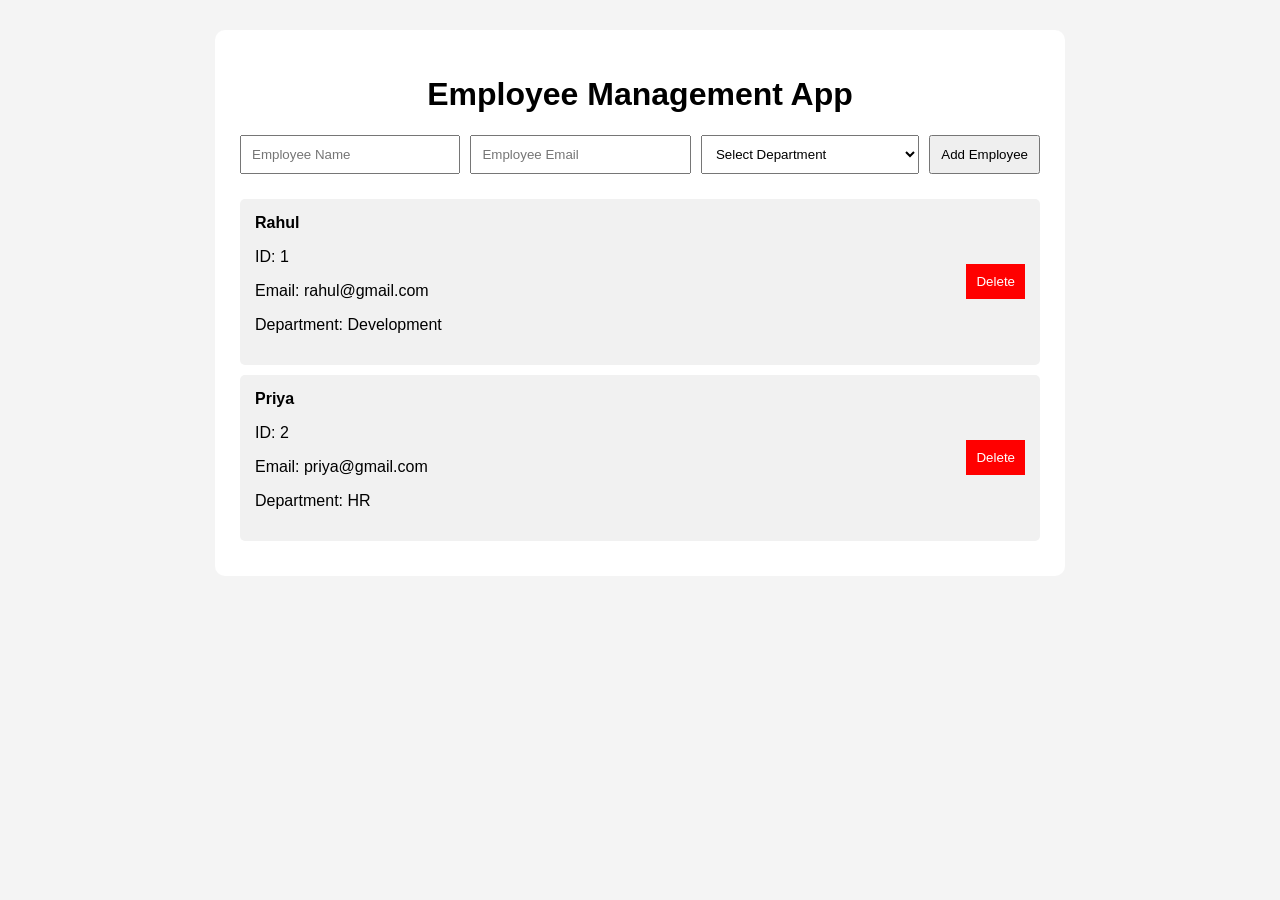
==== Empolyee Management APP/index.html @ 1d365003 "Added Employee-Management APP" ====
<!DOCTYPE html>
<html lang="en">
<head>
    <meta charset="UTF-8">
    <meta name="viewport" content="width=device-width, initial-scale=1.0">
    <title>Employee Management App</title>
    <link rel="stylesheet" href="style.css">
</head>
<body>

    <div class="container">
        <h1>Employee Management App</h1>

        <form id="employeeForm">
            <input type="text" id="name" placeholder="Employee Name">
            <input type="email" id="email" placeholder="Employee Email">
            
            <select id="department">
                <option value="">Select Department</option>
                <option value="Development">Development</option>
                <option value="HR">HR</option>
                <option value="Support">Support</option>
                <option value="Sales">Sales</option>
            </select>

            <button type="submit">Add Employee</button>
        </form>

        <div id="employeeList"></div>
    </div>

    <script type="module" src="script.js"></script>
</body>
</html>
---- Empolyee Management APP/style.css ----
body {
    font-family: Arial, sans-serif;
    background: #f4f4f4;
    margin: 0;
    padding: 30px;
}

.container {
    max-width: 800px;
    margin: auto;
    background: white;
    padding: 25px;
    border-radius: 10px;
}

h1 {
    text-align: center;
}

form {
    display: flex;
    gap: 10px;
    margin-bottom: 25px;
}

input,
select,
button {
    padding: 10px;
}

input,
select {
    flex: 1;
}

button {
    cursor: pointer;
}

.employee {
    display: flex;
    justify-content: space-between;
    align-items: center;
    padding: 15px;
    margin-bottom: 10px;
    background: #f1f1f1;
    border-radius: 5px;
}

.delete-btn {
    background: red;
    color: white;
    border: none;
}
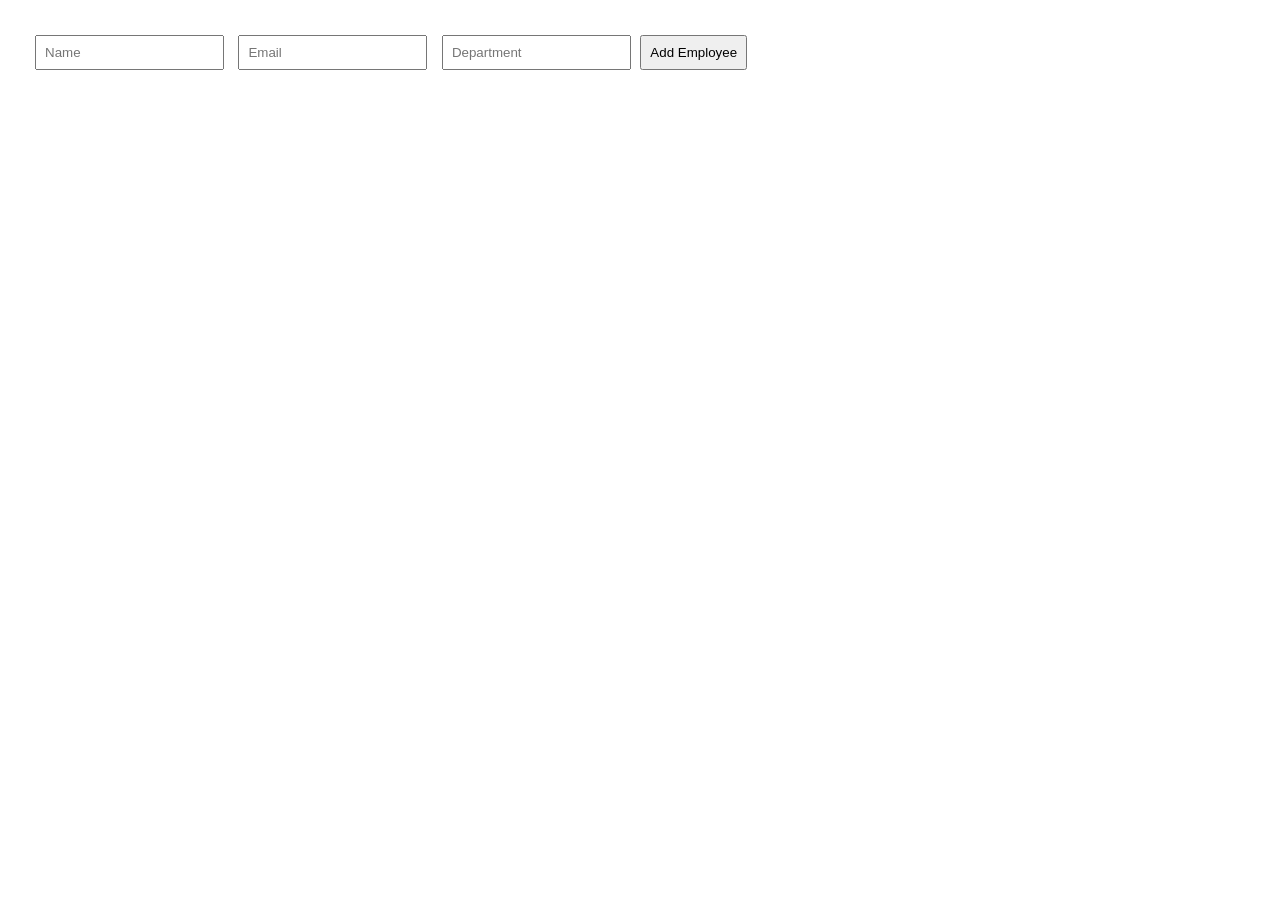
==== commit 94a41700: "Updated Employee App" ====
--- a/Empolyee Management APP/index.html
+++ b/Empolyee Management APP/index.html
@@ -3,32 +3,18 @@
 <head>
     <meta charset="UTF-8">
     <meta name="viewport" content="width=device-width, initial-scale=1.0">
-    <title>Employee Management App</title>
+    <title>Employee Management APP</title>
     <link rel="stylesheet" href="style.css">
 </head>
 <body>
+    <form id="empform">
+        <input type="text" id="name" placeholder="Name">
+        <input type="text" id="email" placeholder="Email">
+        <input type="text" id="department" placeholder="Department">
 
-    <div class="container">
-        <h1>Employee Management App</h1>
-
-        <form id="employeeForm">
-            <input type="text" id="name" placeholder="Employee Name">
-            <input type="email" id="email" placeholder="Employee Email">
-            
-            <select id="department">
-                <option value="">Select Department</option>
-                <option value="Development">Development</option>
-                <option value="HR">HR</option>
-                <option value="Support">Support</option>
-                <option value="Sales">Sales</option>
-            </select>
-
-            <button type="submit">Add Employee</button>
-        </form>
-
-        <div id="employeeList"></div>
-    </div>
-
-    <script type="module" src="script.js"></script>
+        <button type="submit">Add Employee</button>
+    </form>
+    <div id="list"></div>
+    <script src="script.js"></script>
 </body>
 </html>
--- a/Empolyee Management APP/style.css
+++ b/Empolyee Management APP/style.css
@@ -1,55 +1,30 @@
-    body {
-    font-family: Arial, sans-serif;
-    background: #f4f4f4;
-    margin: 0;
-    padding: 30px;
+body {
+    font-family: Arial;
+    margin: 30px;
 }
 
-.container {
-    max-width: 800px;
-    margin: auto;
-    background: white;
-    padding: 25px;
-    border-radius: 10px;
-}
-
-h1 {
-    text-align: center;
-}
-
-form {
-    display: flex;
-    gap: 10px;
-    margin-bottom: 25px;
-}
-
-input,
-select,
-button {
-    padding: 10px;
-}
-
-input,
-select {
-    flex: 1;
+input {
+    padding: 8px;
+    margin: 5px;
 }
 
 button {
+    padding: 8px;
     cursor: pointer;
 }
 
-.employee {
-    display: flex;
-    justify-content: space-between;
-    align-items: center;
-    padding: 15px;
-    margin-bottom: 10px;
-    background: #f1f1f1;
-    border-radius: 5px;
+#error {
+    color: red;
 }
 
-.delete-btn {
-    background: red;
+.employee {
+    border: 1px solid black;
+    padding: 10px;
+    margin-top: 10px;
+    width: 400px;
+}
+
+.delete {
+    background-color: red;
     color: white;
-    border: none;
 }
